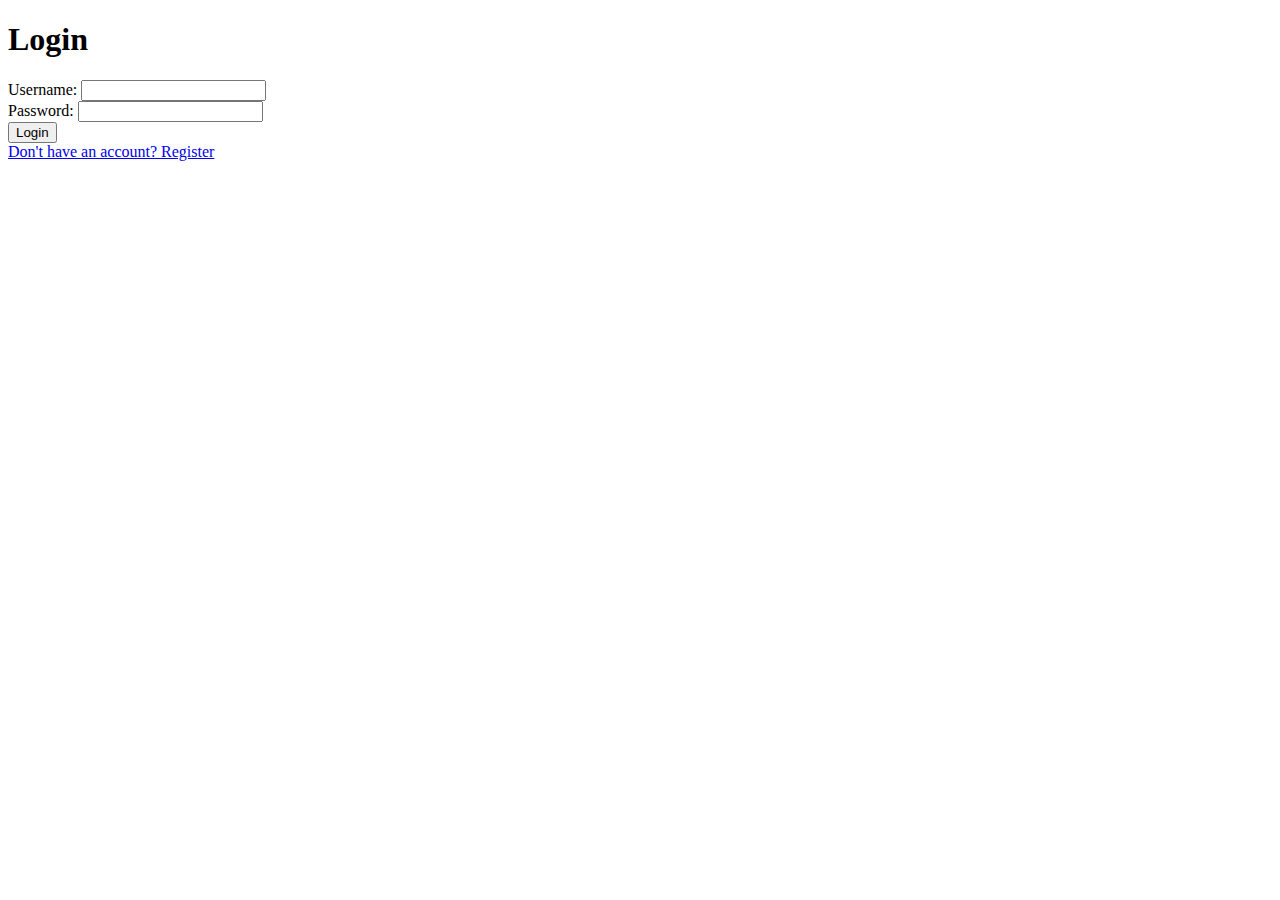
==== templates/login.html @ dffa957e "init: service" ====
<!DOCTYPE html>
<html lang="en">

<head>
    <meta charset="UTF-8">
    <meta name="viewport" content="width=device-width, initial-scale=1.0">
    <title>Login</title>
</head>

<body>
    <h1>Login</h1>
    <form action="/login" method="post">
        <label for="username">Username:</label>
        <input type="text" id="username" name="username" required>
        <br>
        <label for="password">Password:</label>
        <input type="password" id="password" name="password" required>
        <br>
        <button type="submit">Login</button>
    </form>
    <a href="/signup">Don't have an account? Register</a>
</body>

</html>
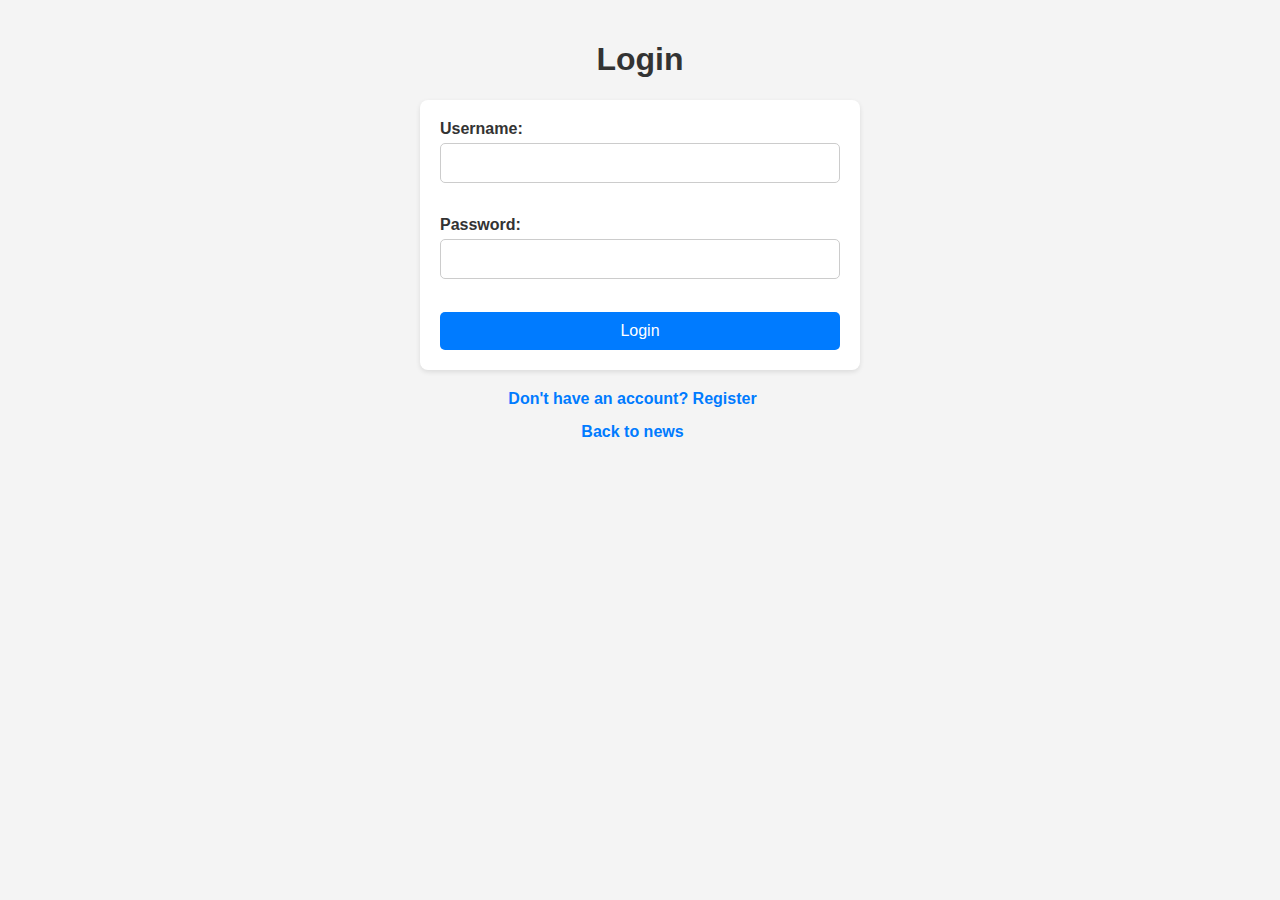
==== commit f728550a: "ref: base service" ====
--- a/templates/login.html
+++ b/templates/login.html
@@ -4,6 +4,7 @@
 <head>
     <meta charset="UTF-8">
     <meta name="viewport" content="width=device-width, initial-scale=1.0">
+    <link rel="stylesheet" href="/static/styles.css">
     <title>Login</title>
 </head>
 
@@ -19,6 +20,7 @@
         <button type="submit">Login</button>
     </form>
     <a href="/signup">Don't have an account? Register</a>
+    <a href="/">Back to news</a>
 </body>
 
 </html>--- a/static/styles.css
+++ b/static/styles.css
@@ -0,0 +1,121 @@
+body {
+    font-family: Arial, sans-serif;
+    margin: 0;
+    padding: 20px;
+    background-color: #f4f4f4;
+    color: #333;
+}
+
+a {
+    display: inline-block;
+    margin-right: 15px;
+    text-decoration: none;
+    color: #007BFF;
+    font-weight: bold;
+}
+
+a:hover {
+    text-decoration: underline;
+}
+
+h1 {
+    text-align: center;
+}
+
+ul {
+    list-style: none;
+    padding: 0;
+}
+
+li {
+    background: white;
+    padding: 15px;
+    margin: 10px 0;
+    border-radius: 8px;
+    box-shadow: 0 2px 5px rgba(0, 0, 0, 0.1);
+}
+
+h2 {
+    margin: 0 0 10px;
+    color: #333;
+}
+
+p {
+    margin: 5px 0;
+}
+
+p:last-child {
+    font-size: 0.9em;
+    color: #666;
+}
+
+form {
+    background: white;
+    padding: 20px;
+    max-width: 400px;
+    margin: 20px auto;
+    border-radius: 8px;
+    box-shadow: 0 2px 5px rgba(0, 0, 0, 0.1);
+    display: flex;
+    flex-direction: column;
+}
+
+label {
+    font-weight: bold;
+    margin-bottom: 5px;
+}
+
+input {
+    padding: 10px;
+    margin-bottom: 15px;
+    border: 1px solid #ccc;
+    border-radius: 5px;
+    font-size: 16px;
+}
+
+button {
+    background: #007BFF;
+    color: white;
+    padding: 10px;
+    border: none;
+    border-radius: 5px;
+    font-size: 16px;
+    cursor: pointer;
+}
+
+button:hover {
+    background: #0056b3;
+}
+
+a {
+    display: block;
+    text-align: center;
+    margin-top: 15px;
+}
+
+nav {
+    background: #007BFF;
+    padding: 10px 20px;
+    display: flex;
+    justify-content: center;
+    box-shadow: 0 2px 5px rgba(0, 0, 0, 0.1);
+}
+
+nav a {
+    color: white;
+    text-decoration: none;
+    padding: 10px 15px;
+    font-size: 16px;
+    font-weight: bold;
+    transition: background 0.3s;
+}
+
+nav a:hover {
+    background: #0056b3;
+    border-radius: 5px;
+}
+
+nav .active {
+    background: #0056b3;
+    border-radius: 5px;
+}